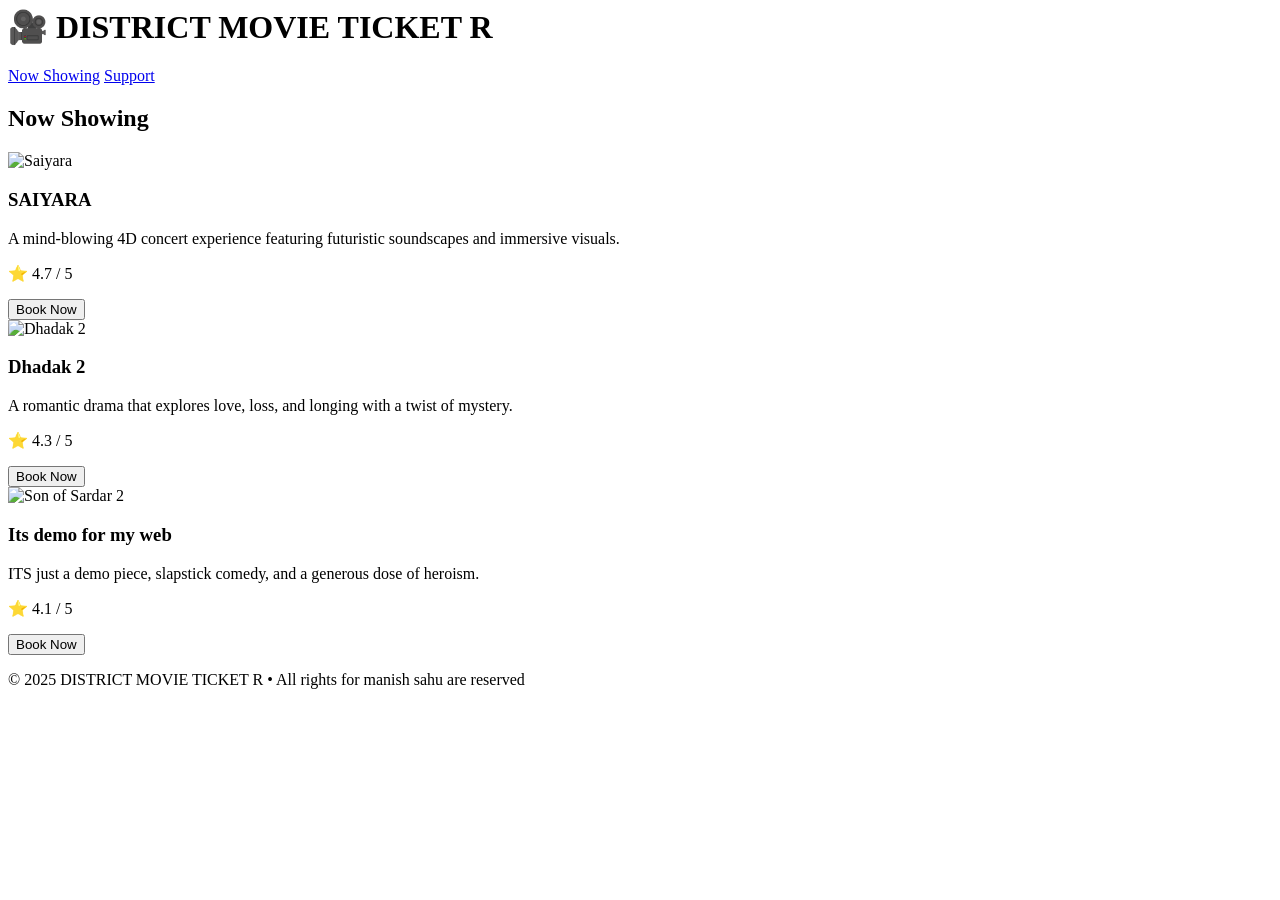
==== index.html @ d9373127 "index.html" ====
<!<!DOCTYPE html>
<html lang="en">
<head>
  <meta charset="UTF-8" />
  <meta name="viewport" content="width=device-width, initial-scale=1.0"/>
  <title>Jaagat Talkis - Book Movie Tickets</title>
  <link rel="stylesheet" href="style.css" />
</head>
<body>

  <header>
    <h1>🎥 DISTRICT MOVIE TICKET R</h1>
    <nav>
      <a href="#movies">Now Showing</a>
      <a href="contact.html">Support</a>
    </nav>
  </header>

  <section class="hero">
    <h2>Now Showing</h2>
    <div class="movie-container">

      <!-- Movie 1 -->
      <div class="movie-card">
        <img src="https://i.ibb.co/gZ4Rprm/concert.jpg" alt="Saiyara">
        <h3>SAIYARA</h3>
        <p>A mind-blowing 4D concert experience featuring futuristic soundscapes and immersive visuals.</p>
        <p>⭐ 4.7 / 5</p>
        <a href="booking.html?movie=SAIYARA"><button>Book Now</button></a>
      </div>

      <!-- Movie 2 -->
      <div class="movie-card">
        <img src="https://i.ibb.co/M6VjNPX/dhadak2.jpg" alt="Dhadak 2">
        <h3>Dhadak 2</h3>
        <p>A romantic drama that explores love, loss, and longing with a twist of mystery.</p>
        <p>⭐ 4.3 / 5</p>
        <a href="booking.html?movie=Dhadak 2"><button>Book Now</button></a>
      </div>

      <!-- Movie 3 -->
      <div class="movie-card">
        <img src="https://i.ibb.co/1mFtQwz/sos2.jpg" alt="Son of Sardar 2">
        <h3>Its demo for my web</h3>
        <p>ITS just a demo piece, slapstick comedy, and a generous dose of heroism.</p>
        <p>⭐ 4.1 / 5</p>
        <a href="booking.html?movie=Son of Sardar 2"><button>Book Now</button></a>
      </div>

    </div>
  </section>

  <footer>
    <p>&copy; 2025 DISTRICT MOVIE TICKET R • All rights for manish sahu are reserved</p>
  </footer>

</body>
</html>

<html>
<head>
  <meta http-equiv="CONTENT-TYPE" content="text/html; charset=UTF-8">
  <title>Hello, World!</title>
</head>
<body>
  <h1>
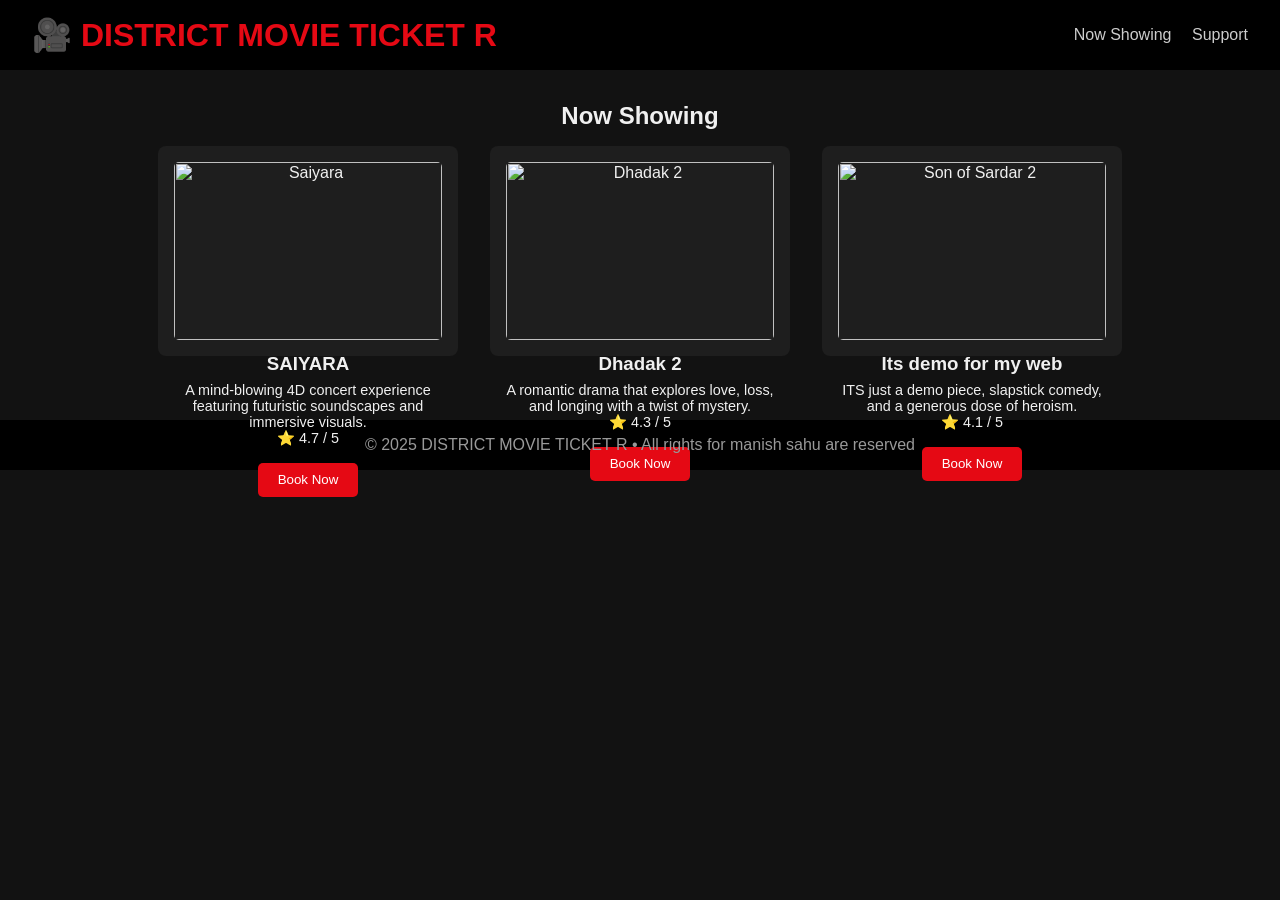
==== commit 2bd6d142: "Update index.html" ====
--- a/index.html
+++ b/index.html
@@ -26,7 +26,7 @@
         <h3>SAIYARA</h3>
         <p>A mind-blowing 4D concert experience featuring futuristic soundscapes and immersive visuals.</p>
         <p>⭐ 4.7 / 5</p>
-        <a href="booking.html?movie=SAIYARA"><button>Book Now</button></a>
+        <a href="booking.html?movie=BORDER2"><button>Book Now</button></a>
       </div>
 
       <!-- Movie 2 -->
--- a/style.css
+++ b/style.css
@@ -0,0 +1,94 @@
+/* Reset some defaults */
+* {
+  margin: 0;
+  padding: 0;
+  box-sizing: border-box;
+}
+body {
+  font-family: 'Segoe UI', sans-serif;
+  background-color: #121212;
+  color: #f0f0f0;
+}
+
+/* Header */
+header {
+  background: #000;
+  padding: 1rem 2rem;
+  display: flex;
+  justify-content: space-between;
+  align-items: center;
+}
+header h1 {
+  color: #e50914;
+}
+nav a {
+  color: #ccc;
+  text-decoration: none;
+  margin-left: 1rem;
+}
+nav a:hover {
+  text-decoration: underline;
+}
+
+/* Hero Section */
+.hero {
+  padding: 2rem;
+  text-align: center;
+}
+.hero h2 {
+  margin-bottom: 1rem;
+}
+
+/* Movie Cards */
+.movie-container {
+  display: flex;
+  flex-wrap: wrap;
+  justify-content: center;
+  gap: 2rem;
+}
+.movie-card {
+  background: #1e1e1e;
+  padding: 1rem;
+  border-radius: 8px;
+  width: 300px;
+  transition: transform 0.3s;
+}
+.movie-card img {
+  width: 100%;
+  border-radius: 5px;
+}
+.movie-card h3 {
+  margin: 0.8rem 0 0.4rem;
+}
+.movie-card p {
+  font-size: 0.9rem;
+}
+.movie-card button {
+  margin-top: 1rem;
+  padding: 0.6rem 1.2rem;
+  background: #e50914;
+  color: #fff;
+  border: none;
+  border-radius: 5px;
+  cursor: pointer;
+}
+.movie-card:hover {
+  transform: scale(1.03);
+}
+
+/* Footer */
+footer {
+  text-align: center;
+  padding: 1rem;
+  background: #000;
+  color: #999;
+  margin-top: 2rem;
+}
+
+/* Responsive */
+@media (max-width: 768px) {
+  .movie-container {
+    flex-direction: column;
+    align-items: center;
+  }
+}
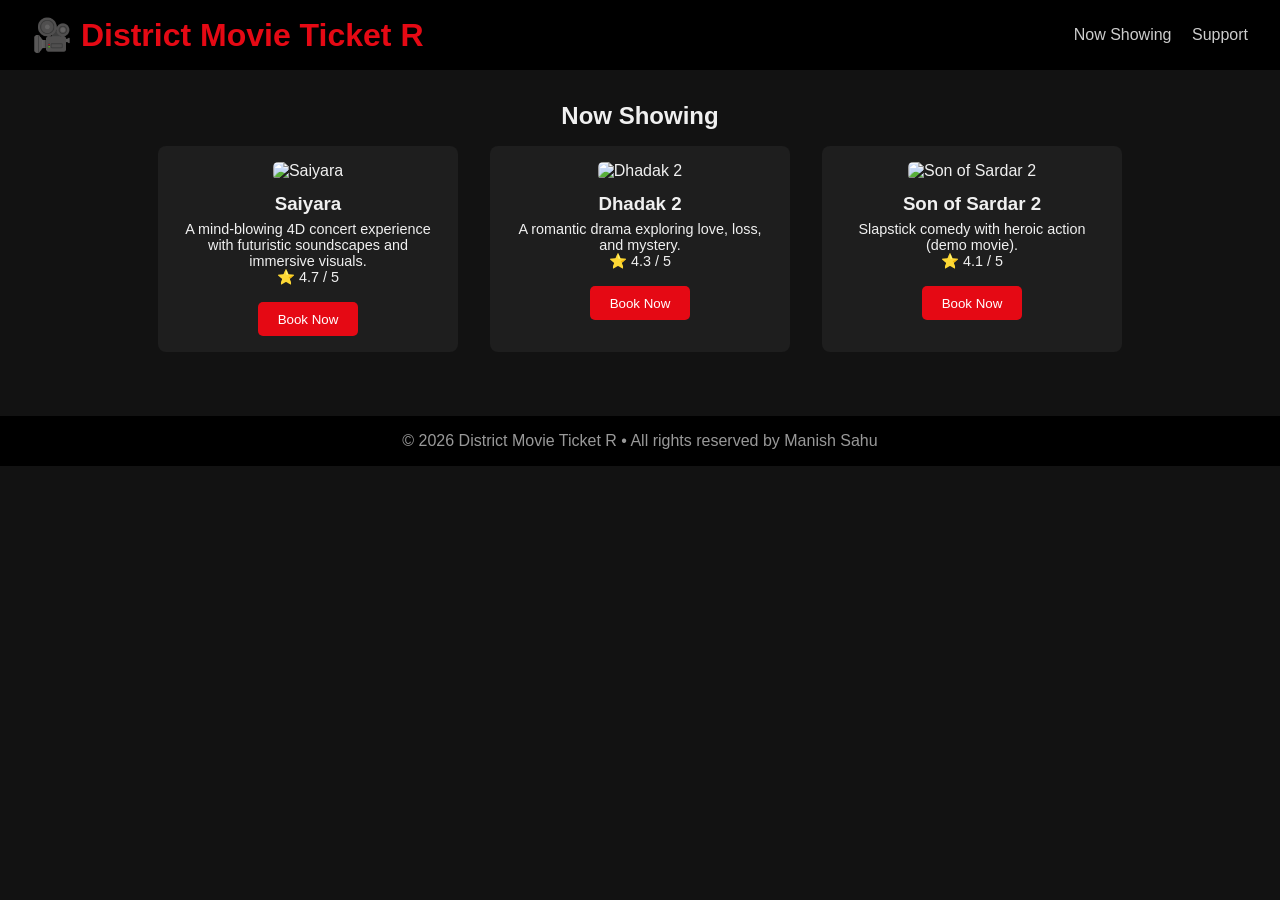
==== commit d91c6691: "Update index.html" ====
--- a/index.html
+++ b/index.html
@@ -1,66 +1,55 @@
-<!<!DOCTYPE html>
+<!DOCTYPE html>
 <html lang="en">
 <head>
   <meta charset="UTF-8" />
   <meta name="viewport" content="width=device-width, initial-scale=1.0"/>
-  <title>Jaagat Talkis - Book Movie Tickets</title>
+  <title>District Movie Ticket R - Book Now</title>
   <link rel="stylesheet" href="style.css" />
 </head>
 <body>
 
   <header>
-    <h1>🎥 DISTRICT MOVIE TICKET R</h1>
+    <h1>🎥 District Movie Ticket R</h1>
     <nav>
       <a href="#movies">Now Showing</a>
-      <a href="contact.html">Support</a>
+      <a href="#">Support</a>
     </nav>
   </header>
 
-  <section class="hero">
+  <main class="hero">
     <h2>Now Showing</h2>
     <div class="movie-container">
 
-      <!-- Movie 1 -->
-      <div class="movie-card">
-        <img src="https://i.ibb.co/gZ4Rprm/concert.jpg" alt="Saiyara">
-        <h3>SAIYARA</h3>
-        <p>A mind-blowing 4D concert experience featuring futuristic soundscapes and immersive visuals.</p>
+      <article class="movie-card">
+        <img src="https://i.ibb.co/gZ4Rprm/concert.jpg" alt="Saiyara" loading="lazy">
+        <h3>Saiyara</h3>
+        <p>A mind-blowing 4D concert experience with futuristic soundscapes and immersive visuals.</p>
         <p>⭐ 4.7 / 5</p>
-        <a href="booking.html?movie=BORDER2"><button>Book Now</button></a>
-      </div>
+        <a href="booking.html?movie=Saiyara"><button>Book Now</button></a>
+      </article>
 
-      <!-- Movie 2 -->
-      <div class="movie-card">
-        <img src="https://i.ibb.co/M6VjNPX/dhadak2.jpg" alt="Dhadak 2">
+      <article class="movie-card">
+        <img src="https://i.ibb.co/M6VjNPX/dhadak2.jpg" alt="Dhadak 2" loading="lazy">
         <h3>Dhadak 2</h3>
-        <p>A romantic drama that explores love, loss, and longing with a twist of mystery.</p>
+        <p>A romantic drama exploring love, loss, and mystery.</p>
         <p>⭐ 4.3 / 5</p>
-        <a href="booking.html?movie=Dhadak 2"><button>Book Now</button></a>
-      </div>
+        <a href="booking.html?movie=Dhadak%202"><button>Book Now</button></a>
+      </article>
 
-      <!-- Movie 3 -->
-      <div class="movie-card">
-        <img src="https://i.ibb.co/1mFtQwz/sos2.jpg" alt="Son of Sardar 2">
-        <h3>Its demo for my web</h3>
-        <p>ITS just a demo piece, slapstick comedy, and a generous dose of heroism.</p>
+      <article class="movie-card">
+        <img src="https://i.ibb.co/1mFtQwz/sos2.jpg" alt="Son of Sardar 2" loading="lazy">
+        <h3>Son of Sardar 2</h3>
+        <p>Slapstick comedy with heroic action (demo movie).</p>
         <p>⭐ 4.1 / 5</p>
-        <a href="booking.html?movie=Son of Sardar 2"><button>Book Now</button></a>
-      </div>
+        <a href="booking.html?movie=Son%20of%20Sardar%202"><button>Book Now</button></a>
+      </article>
 
     </div>
-  </section>
+  </main>
 
   <footer>
-    <p>&copy; 2025 DISTRICT MOVIE TICKET R • All rights for manish sahu are reserved</p>
+    <p>© 2026 District Movie Ticket R • All rights reserved by Manish Sahu</p>
   </footer>
 
 </body>
 </html>
-
-<html>
-<head>
-  <meta http-equiv="CONTENT-TYPE" content="text/html; charset=UTF-8">
-  <title>Hello, World!</title>
-</head>
-<body>
-  <h1>
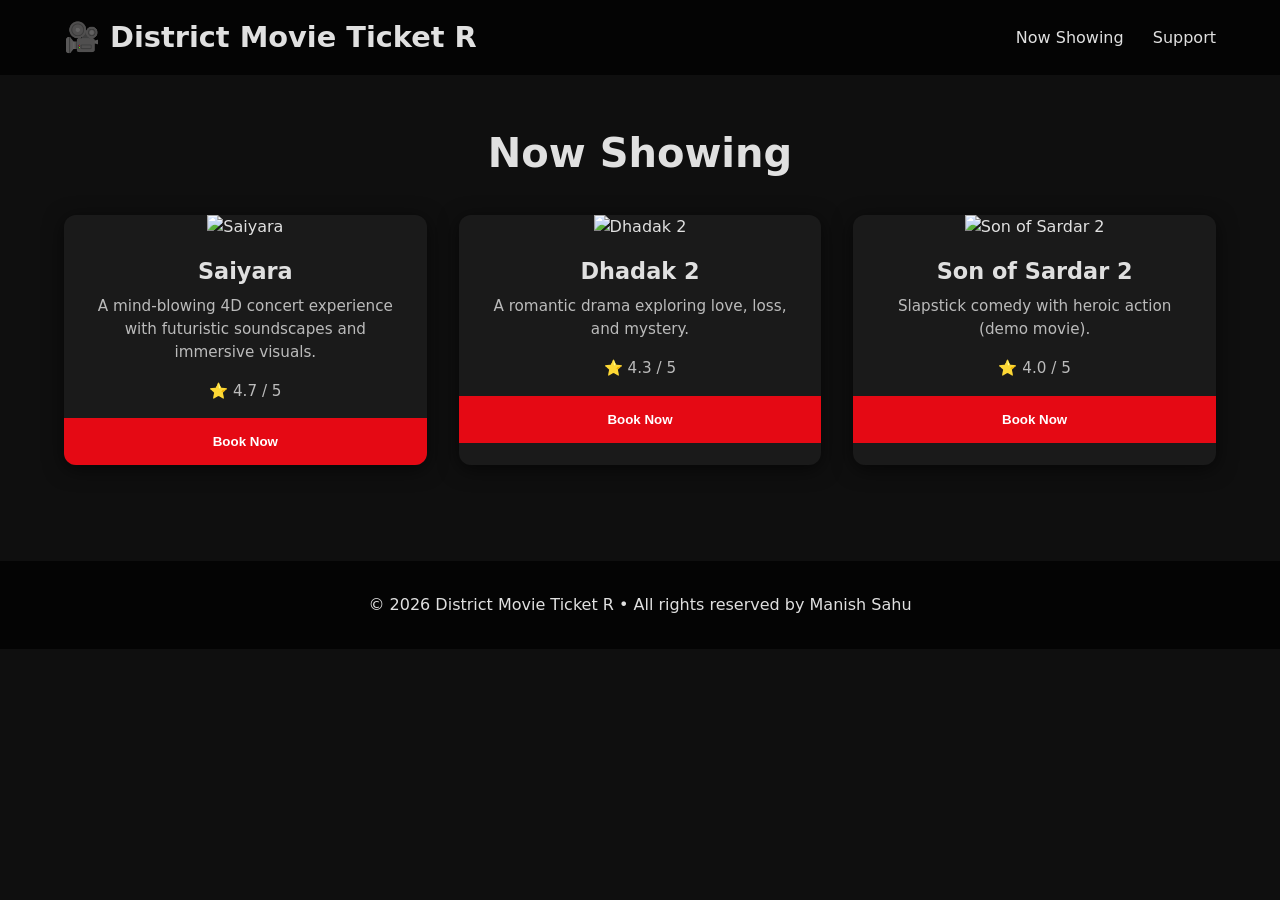
==== commit 63337a31: "Update index.html" ====
--- a/index.html
+++ b/index.html
@@ -40,7 +40,7 @@
         <img src="https://i.ibb.co/1mFtQwz/sos2.jpg" alt="Son of Sardar 2" loading="lazy">
         <h3>Son of Sardar 2</h3>
         <p>Slapstick comedy with heroic action (demo movie).</p>
-        <p>⭐ 4.1 / 5</p>
+        <p>⭐ 4.0 / 5</p>
         <a href="booking.html?movie=Son%20of%20Sardar%202"><button>Book Now</button></a>
       </article>
 
--- a/style.css
+++ b/style.css
@@ -1,94 +1,109 @@
-/* Reset some defaults */
-* {
-  margin: 0;
-  padding: 0;
-  box-sizing: border-box;
-}
-body {
-  font-family: 'Segoe UI', sans-serif;
-  background-color: #121212;
-  color: #f0f0f0;
+:root {
+  --bg: #0f0f0f;
+  --card: #1a1a1a;
+  --text: #e0e0e0;
+  --accent: #e50914;
+  --success: #00ff99;
+  --shadow: 0 4px 20px rgba(0,0,0,0.6);
+  --radius: 12px;
 }
 
-/* Header */
+* { margin:0; padding:0; box-sizing:border-box; }
+
+body {
+  background: var(--bg);
+  color: var(--text);
+  font-family: system-ui, sans-serif;
+  line-height: 1.5;
+}
+
 header {
-  background: #000;
-  padding: 1rem 2rem;
   display: flex;
   justify-content: space-between;
   align-items: center;
-}
-header h1 {
-  color: #e50914;
-}
-nav a {
-  color: #ccc;
-  text-decoration: none;
-  margin-left: 1rem;
-}
-nav a:hover {
-  text-decoration: underline;
+  padding: 1rem 5%;
+  background: rgba(0,0,0,0.7);
+  position: sticky;
+  top: 0;
+  z-index: 100;
 }
 
-/* Hero Section */
+header h1 { font-size: 1.8rem; }
+
+nav a {
+  color: var(--text);
+  margin-left: 1.5rem;
+  text-decoration: none;
+  font-weight: 500;
+}
+
+nav a:hover { color: var(--accent); }
+
 .hero {
-  padding: 2rem;
+  padding: 3rem 5%;
   text-align: center;
 }
-.hero h2 {
-  margin-bottom: 1rem;
+
+.hero h2 { font-size: 2.5rem; margin-bottom: 2rem; }
+
+.movie-container {
+  display: grid;
+  grid-template-columns: repeat(auto-fit, minmax(280px, 1fr));
+  gap: 2rem;
+  max-width: 1200px;
+  margin: 0 auto;
 }
 
-/* Movie Cards */
-.movie-container {
-  display: flex;
-  flex-wrap: wrap;
-  justify-content: center;
-  gap: 2rem;
+.movie-card {
+  background: var(--card);
+  border-radius: var(--radius);
+  overflow: hidden;
+  box-shadow: var(--shadow);
+  transition: transform 0.3s ease, box-shadow 0.3s ease;
 }
-.movie-card {
-  background: #1e1e1e;
-  padding: 1rem;
-  border-radius: 8px;
-  width: 300px;
-  transition: transform 0.3s;
+
+.movie-card:hover {
+  transform: translateY(-12px);
+  box-shadow: 0 15px 40px rgba(229,9,20,0.25);
 }
+
 .movie-card img {
   width: 100%;
-  border-radius: 5px;
-}
-.movie-card h3 {
-  margin: 0.8rem 0 0.4rem;
-}
-.movie-card p {
-  font-size: 0.9rem;
-}
-.movie-card button {
-  margin-top: 1rem;
-  padding: 0.6rem 1.2rem;
-  background: #e50914;
-  color: #fff;
-  border: none;
-  border-radius: 5px;
-  cursor: pointer;
-}
-.movie-card:hover {
-  transform: scale(1.03);
+  height: 380px;
+  object-fit: cover;
 }
 
-/* Footer */
+.movie-card h3 {
+  padding: 1rem 1.2rem 0.4rem;
+  font-size: 1.4rem;
+}
+
+.movie-card p {
+  padding: 0 1.2rem 1rem;
+  color: #bbb;
+  font-size: 0.95rem;
+}
+
+.movie-card button {
+  width: 100%;
+  padding: 1rem;
+  background: var(--accent);
+  color: white;
+  border: none;
+  font-weight: bold;
+  cursor: pointer;
+  transition: background 0.2s;
+}
+
+.movie-card button:hover { background: #c00a12; }
+
 footer {
   text-align: center;
-  padding: 1rem;
-  background: #000;
-  color: #999;
-  margin-top: 2rem;
+  padding: 2rem;
+  background: rgba(0,0,0,0.7);
+  margin-top: 3rem;
 }
 
-/* Responsive */
 @media (max-width: 768px) {
-  .movie-container {
-    flex-direction: column;
-    align-items: center;
-  }
+  .movie-container { grid-template-columns: 1fr; }
 }
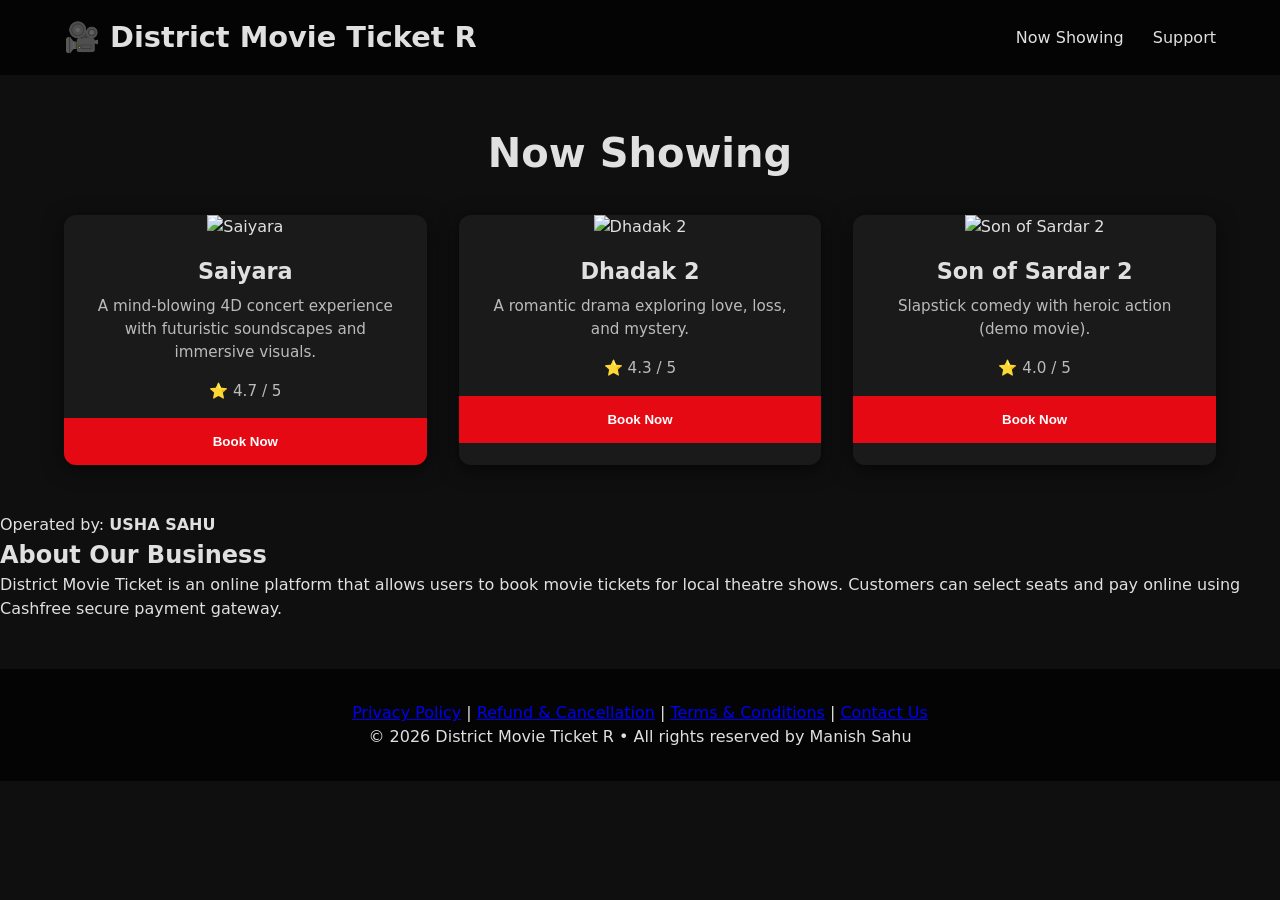
==== commit 4e7b4649: "Update index.html" ====
--- a/index.html
+++ b/index.html
@@ -46,8 +46,19 @@
 
     </div>
   </main>
+<p>Operated by: <b>USHA SAHU </b></p>
+  <h2>About Our Business</h2>
 
+<p>
+District Movie Ticket is an online platform that allows users to book movie tickets
+for local theatre shows. Customers can select seats and pay online using Cashfree
+secure payment gateway.
+</p>
   <footer>
+<a href="privacy.html">Privacy Policy</a> |
+<a href="refund.html">Refund & Cancellation</a> |
+<a href="terms.html">Terms & Conditions</a> |
+<a href="Contact.html">Contact Us</a>
     <p>© 2026 District Movie Ticket R • All rights reserved by Manish Sahu</p>
   </footer>
 
